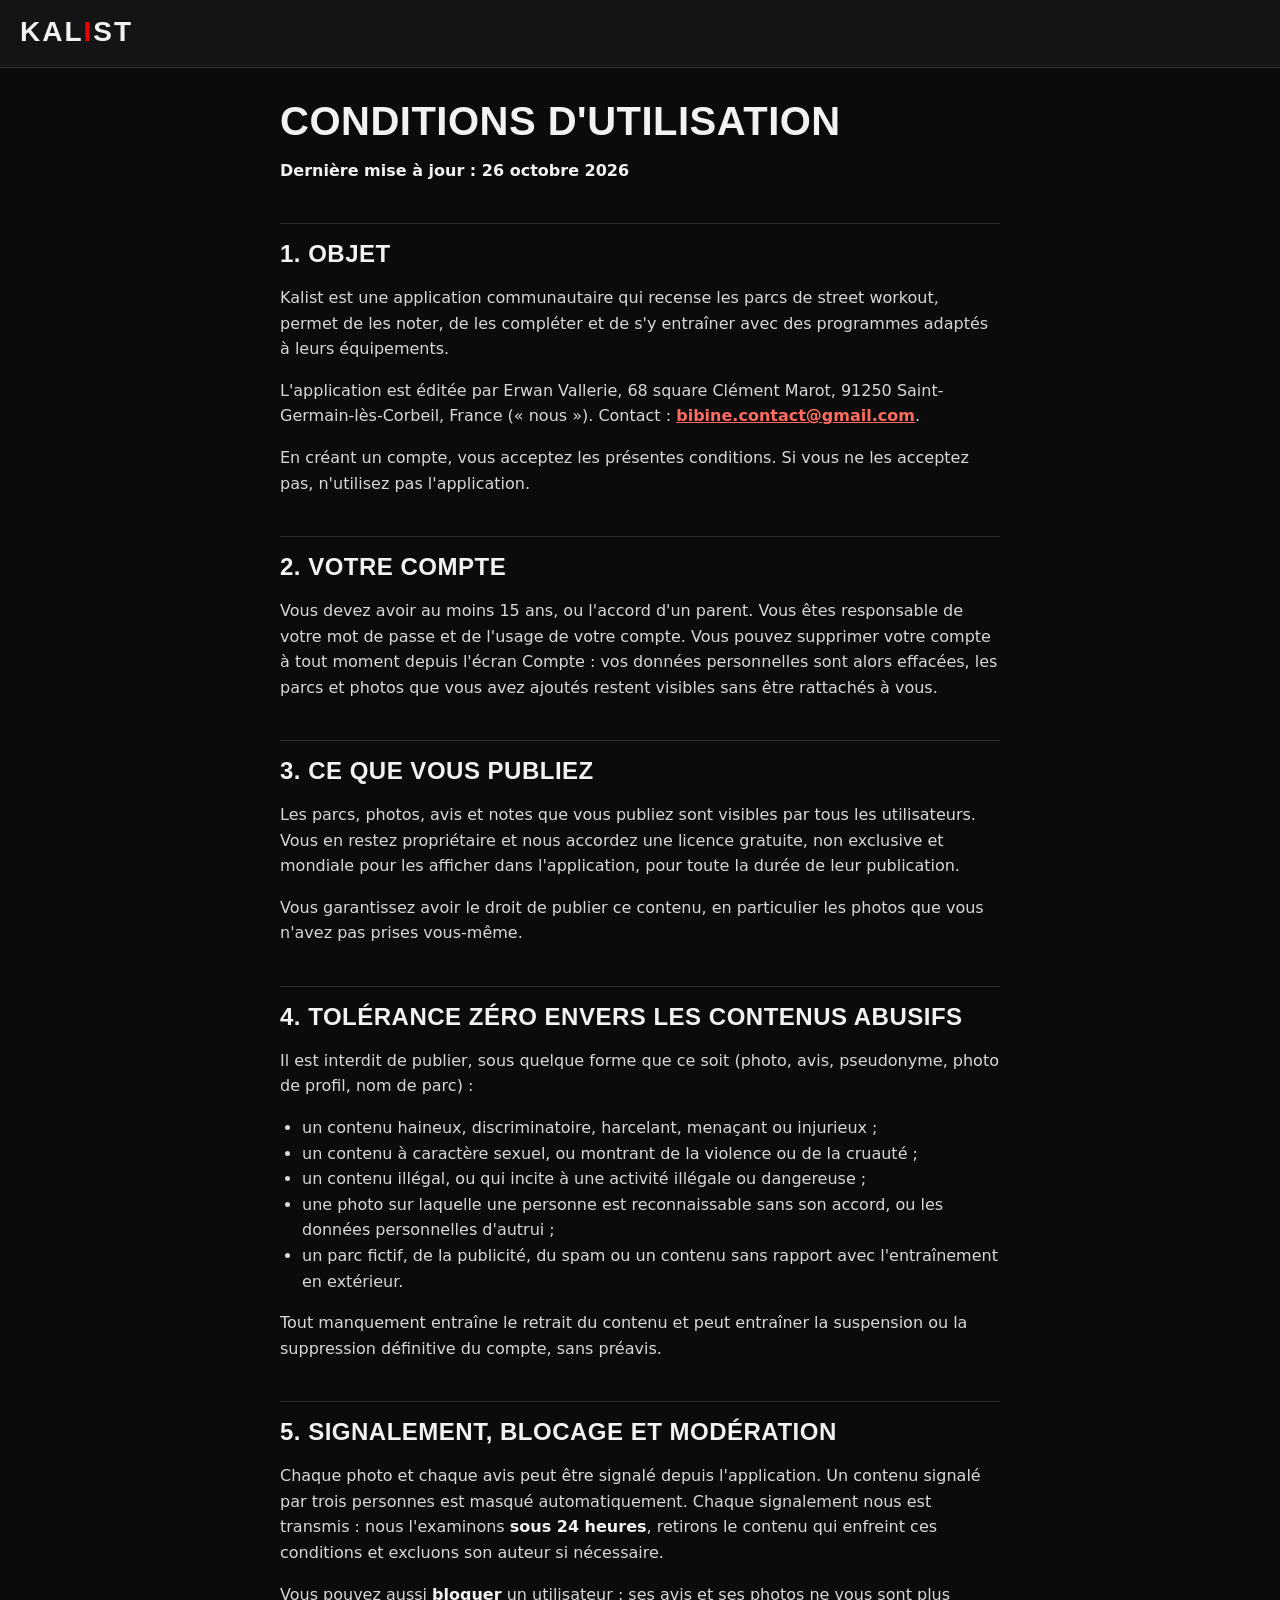
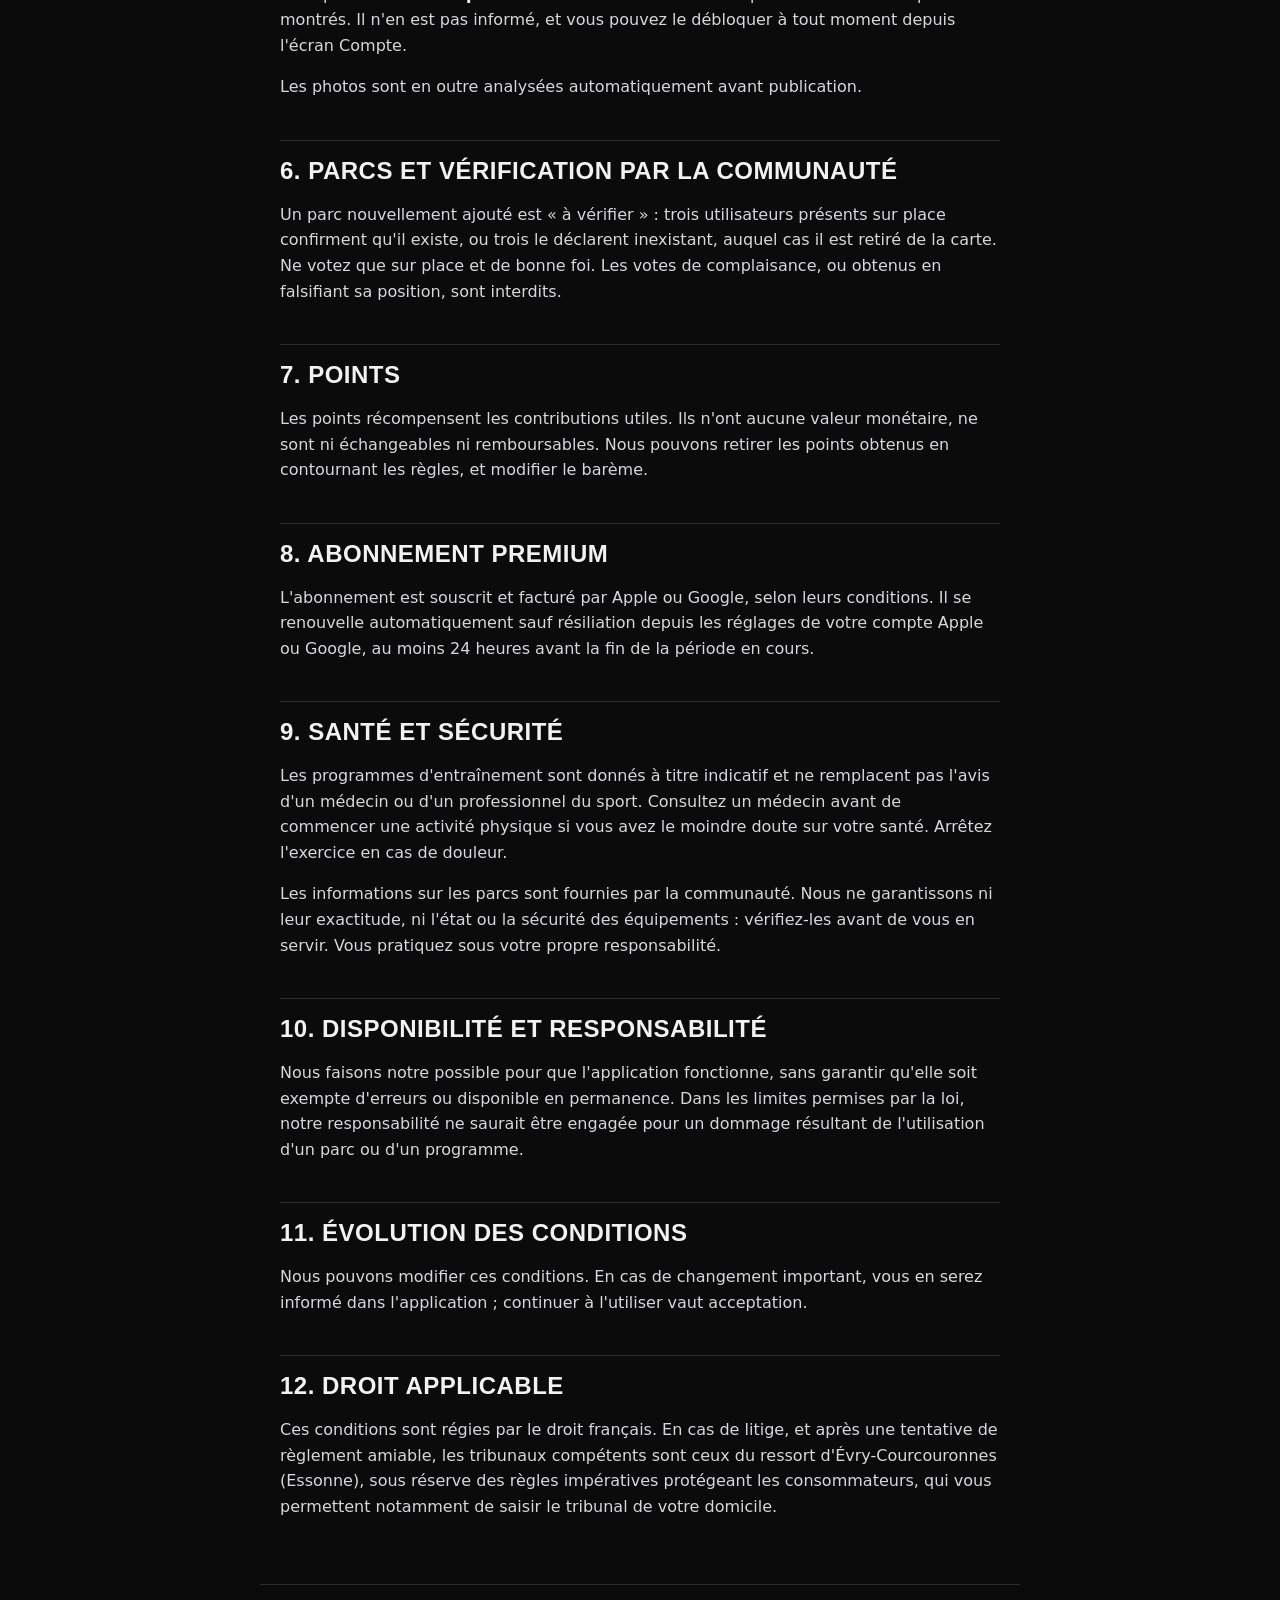
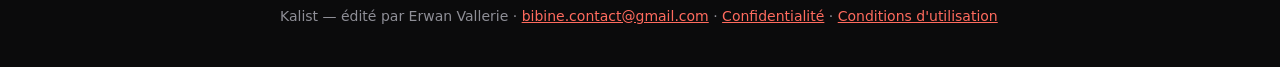
==== conditions.html @ f0f179ee "Pages legales de Kalist" ====
<!doctype html>
<html lang="fr">
<head>
<meta charset="utf-8">
<meta name="viewport" content="width=device-width, initial-scale=1">
<title>Conditions d'utilisation — Kalist</title>
<link rel="stylesheet" href="style.css">
</head>
<body>
<header class="entete"><a class="marque" href="index.html">KAL<span>I</span>ST</a></header>
<main>
<h1>Conditions d'utilisation</h1>
<p><strong>Dernière mise à jour : 26 octobre 2026</strong></p>
<h2>1. Objet</h2>
<p>Kalist est une application communautaire qui recense les parcs de street workout, permet de les noter, de les compléter et de s'y entraîner avec des programmes adaptés à leurs équipements.</p>
<p>L'application est éditée par Erwan Vallerie, 68 square Clément Marot, 91250 Saint-Germain-lès-Corbeil, France (« nous »). Contact : <strong><a href="mailto:bibine.contact@gmail.com">bibine.contact@gmail.com</a></strong>.</p>
<p>En créant un compte, vous acceptez les présentes conditions. Si vous ne les acceptez pas, n'utilisez pas l'application.</p>
<h2>2. Votre compte</h2>
<p>Vous devez avoir au moins 15 ans, ou l'accord d'un parent. Vous êtes responsable de votre mot de passe et de l'usage de votre compte. Vous pouvez supprimer votre compte à tout moment depuis l'écran Compte : vos données personnelles sont alors effacées, les parcs et photos que vous avez ajoutés restent visibles sans être rattachés à vous.</p>
<h2>3. Ce que vous publiez</h2>
<p>Les parcs, photos, avis et notes que vous publiez sont visibles par tous les utilisateurs. Vous en restez propriétaire et nous accordez une licence gratuite, non exclusive et mondiale pour les afficher dans l'application, pour toute la durée de leur publication.</p>
<p>Vous garantissez avoir le droit de publier ce contenu, en particulier les photos que vous n'avez pas prises vous-même.</p>
<h2>4. Tolérance zéro envers les contenus abusifs</h2>
<p>Il est interdit de publier, sous quelque forme que ce soit (photo, avis, pseudonyme, photo de profil, nom de parc) :</p>
<ul><li>un contenu haineux, discriminatoire, harcelant, menaçant ou injurieux ;</li><li>un contenu à caractère sexuel, ou montrant de la violence ou de la cruauté ;</li><li>un contenu illégal, ou qui incite à une activité illégale ou dangereuse ;</li><li>une photo sur laquelle une personne est reconnaissable sans son accord, ou les données personnelles d'autrui ;</li><li>un parc fictif, de la publicité, du spam ou un contenu sans rapport avec l'entraînement en extérieur.</li></ul>
<p>Tout manquement entraîne le retrait du contenu et peut entraîner la suspension ou la suppression définitive du compte, sans préavis.</p>
<h2>5. Signalement, blocage et modération</h2>
<p>Chaque photo et chaque avis peut être signalé depuis l'application. Un contenu signalé par trois personnes est masqué automatiquement. Chaque signalement nous est transmis : nous l'examinons <strong>sous 24 heures</strong>, retirons le contenu qui enfreint ces conditions et excluons son auteur si nécessaire.</p>
<p>Vous pouvez aussi <strong>bloquer</strong> un utilisateur : ses avis et ses photos ne vous sont plus montrés. Il n'en est pas informé, et vous pouvez le débloquer à tout moment depuis l'écran Compte.</p>
<p>Les photos sont en outre analysées automatiquement avant publication.</p>
<h2>6. Parcs et vérification par la communauté</h2>
<p>Un parc nouvellement ajouté est « à vérifier » : trois utilisateurs présents sur place confirment qu'il existe, ou trois le déclarent inexistant, auquel cas il est retiré de la carte. Ne votez que sur place et de bonne foi. Les votes de complaisance, ou obtenus en falsifiant sa position, sont interdits.</p>
<h2>7. Points</h2>
<p>Les points récompensent les contributions utiles. Ils n'ont aucune valeur monétaire, ne sont ni échangeables ni remboursables. Nous pouvons retirer les points obtenus en contournant les règles, et modifier le barème.</p>
<h2>8. Abonnement Premium</h2>
<p>L'abonnement est souscrit et facturé par Apple ou Google, selon leurs conditions. Il se renouvelle automatiquement sauf résiliation depuis les réglages de votre compte Apple ou Google, au moins 24 heures avant la fin de la période en cours.</p>
<h2>9. Santé et sécurité</h2>
<p>Les programmes d'entraînement sont donnés à titre indicatif et ne remplacent pas l'avis d'un médecin ou d'un professionnel du sport. Consultez un médecin avant de commencer une activité physique si vous avez le moindre doute sur votre santé. Arrêtez l'exercice en cas de douleur.</p>
<p>Les informations sur les parcs sont fournies par la communauté. Nous ne garantissons ni leur exactitude, ni l'état ou la sécurité des équipements : vérifiez-les avant de vous en servir. Vous pratiquez sous votre propre responsabilité.</p>
<h2>10. Disponibilité et responsabilité</h2>
<p>Nous faisons notre possible pour que l'application fonctionne, sans garantir qu'elle soit exempte d'erreurs ou disponible en permanence. Dans les limites permises par la loi, notre responsabilité ne saurait être engagée pour un dommage résultant de l'utilisation d'un parc ou d'un programme.</p>
<h2>11. Évolution des conditions</h2>
<p>Nous pouvons modifier ces conditions. En cas de changement important, vous en serez informé dans l'application ; continuer à l'utiliser vaut acceptation.</p>
<h2>12. Droit applicable</h2>
<p>Ces conditions sont régies par le droit français. En cas de litige, et après une tentative de règlement amiable, les tribunaux compétents sont ceux du ressort d'Évry-Courcouronnes (Essonne), sous réserve des règles impératives protégeant les consommateurs, qui vous permettent notamment de saisir le tribunal de votre domicile.</p>
</main>
<footer>Kalist — édité par Erwan Vallerie · <a href="mailto:bibine.contact@gmail.com">bibine.contact@gmail.com</a> · <a href="confidentialite.html">Confidentialité</a> · <a href="conditions.html">Conditions d'utilisation</a></footer>
</body>
</html>
---- style.css ----
/* Pages légales de Kalist, aux couleurs de l'application */
:root { --fond: #0B0B0C; --surface: #141416; --ligne: #2C2C31; --texte: #F2F2F3; --gris: #8E8E96; --rouge: #E10600; --lien: #FF6B5E; }
* { box-sizing: border-box; }
body { margin: 0; background: var(--fond); color: var(--texte); font: 16px/1.6 system-ui, -apple-system, "Segoe UI", Roboto, sans-serif; }
.entete { padding: 18px max(20px, env(safe-area-inset-left)); border-bottom: 1px solid var(--ligne); background: var(--surface); }
.marque { font: 900 28px/1 Impact, "Arial Narrow", sans-serif; letter-spacing: 2px; color: var(--texte); text-decoration: none; }
.marque span { color: var(--rouge); }
main { max-width: 760px; margin: 0 auto; padding: 32px 20px 48px; }
h1 { font: 900 40px/1.05 Impact, "Arial Narrow", sans-serif; text-transform: uppercase; letter-spacing: .5px; margin: 0 0 16px; }
h2 { font: 800 24px/1.2 Impact, "Arial Narrow", sans-serif; text-transform: uppercase; letter-spacing: .5px; margin: 40px 0 10px; padding-top: 16px; border-top: 1px solid var(--ligne); }
h3 { font-size: 17px; margin: 24px 0 6px; }
p, li { color: #D8D8DC; }
strong { color: var(--texte); }
a { color: var(--lien); }
code { background: var(--surface); border: 1px solid var(--ligne); padding: 1px 5px; border-radius: 2px; font-size: 14px; }
ul { padding-left: 22px; }
.tableau { overflow-x: auto; margin: 12px 0; }
table { border-collapse: collapse; width: 100%; font-size: 14px; }
main, footer { overflow-wrap: break-word; }
th, td { text-align: left; padding: 10px 8px; border-bottom: 1px solid var(--ligne); vertical-align: top; }
th { color: var(--gris); font-size: 12px; text-transform: uppercase; letter-spacing: 1px; }
footer { max-width: 760px; margin: 0 auto; padding: 20px 20px 40px; border-top: 1px solid var(--ligne); color: var(--gris); font-size: 14px; }
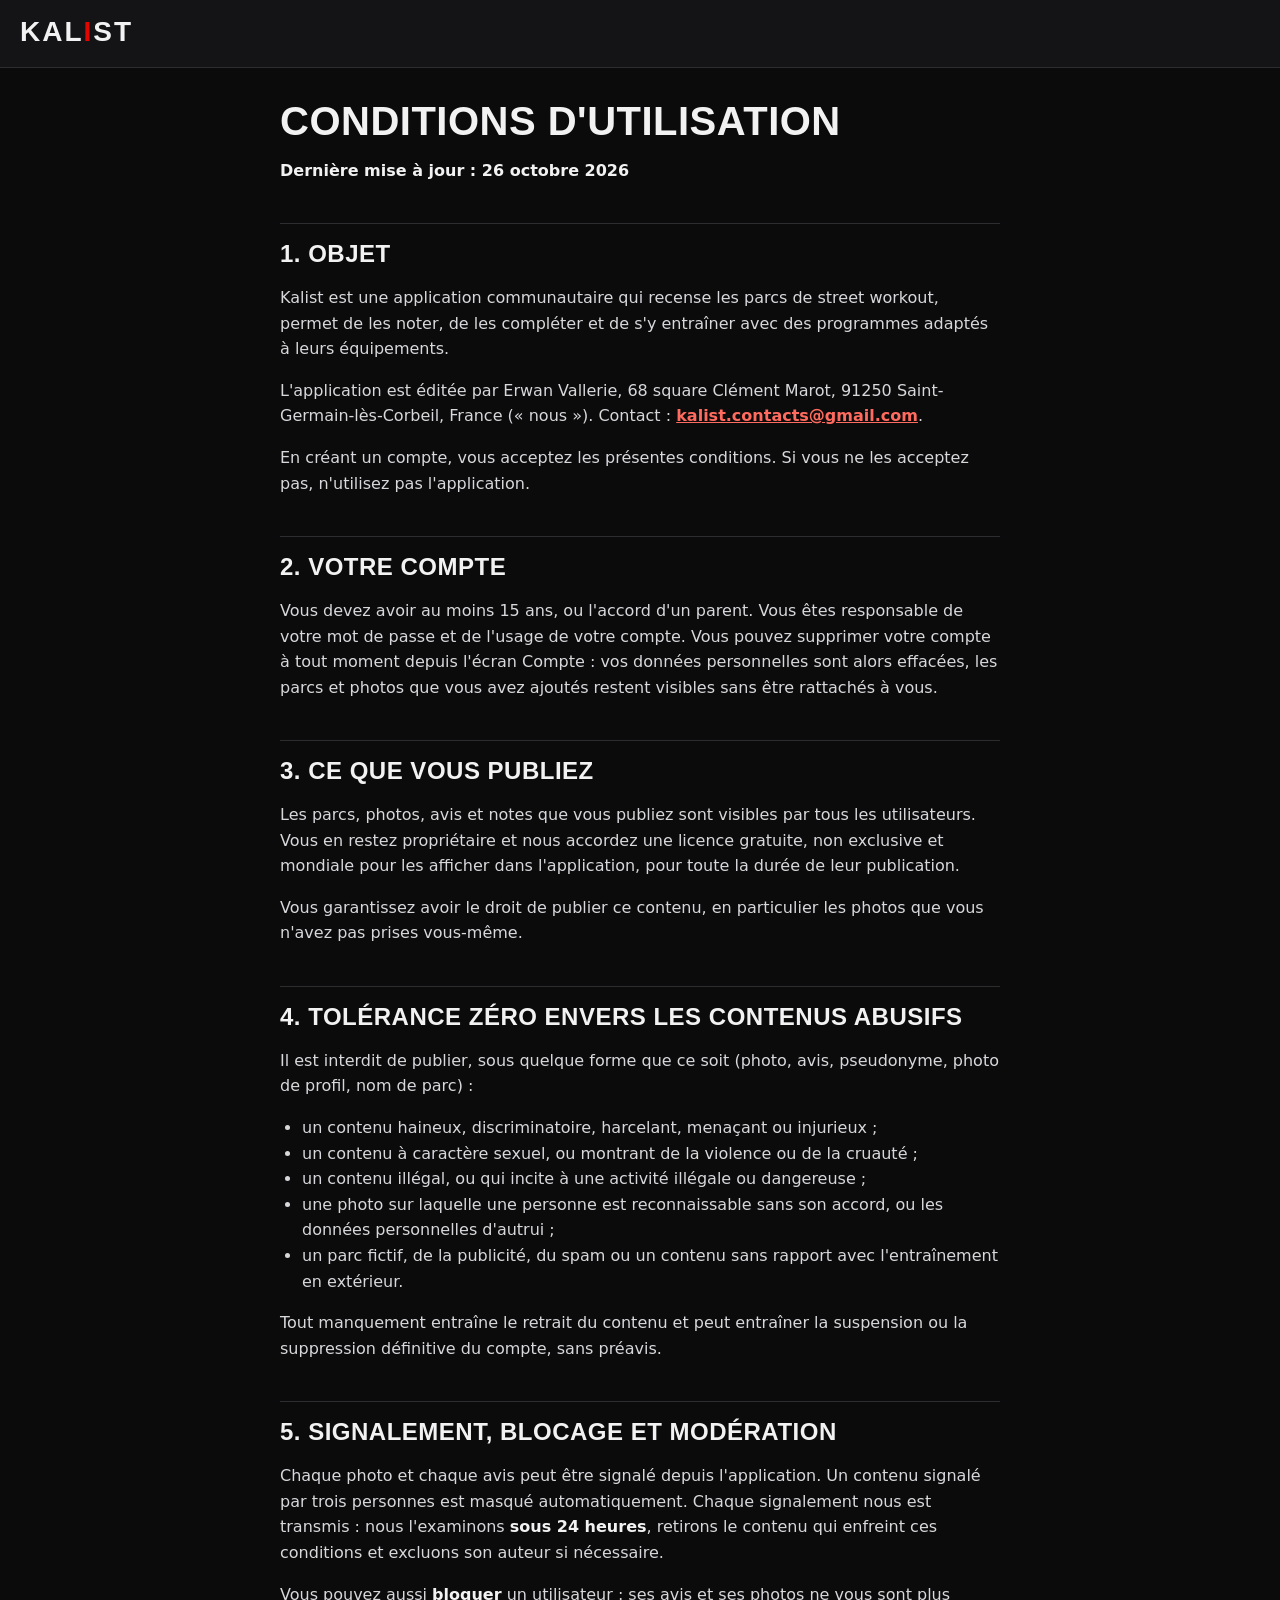
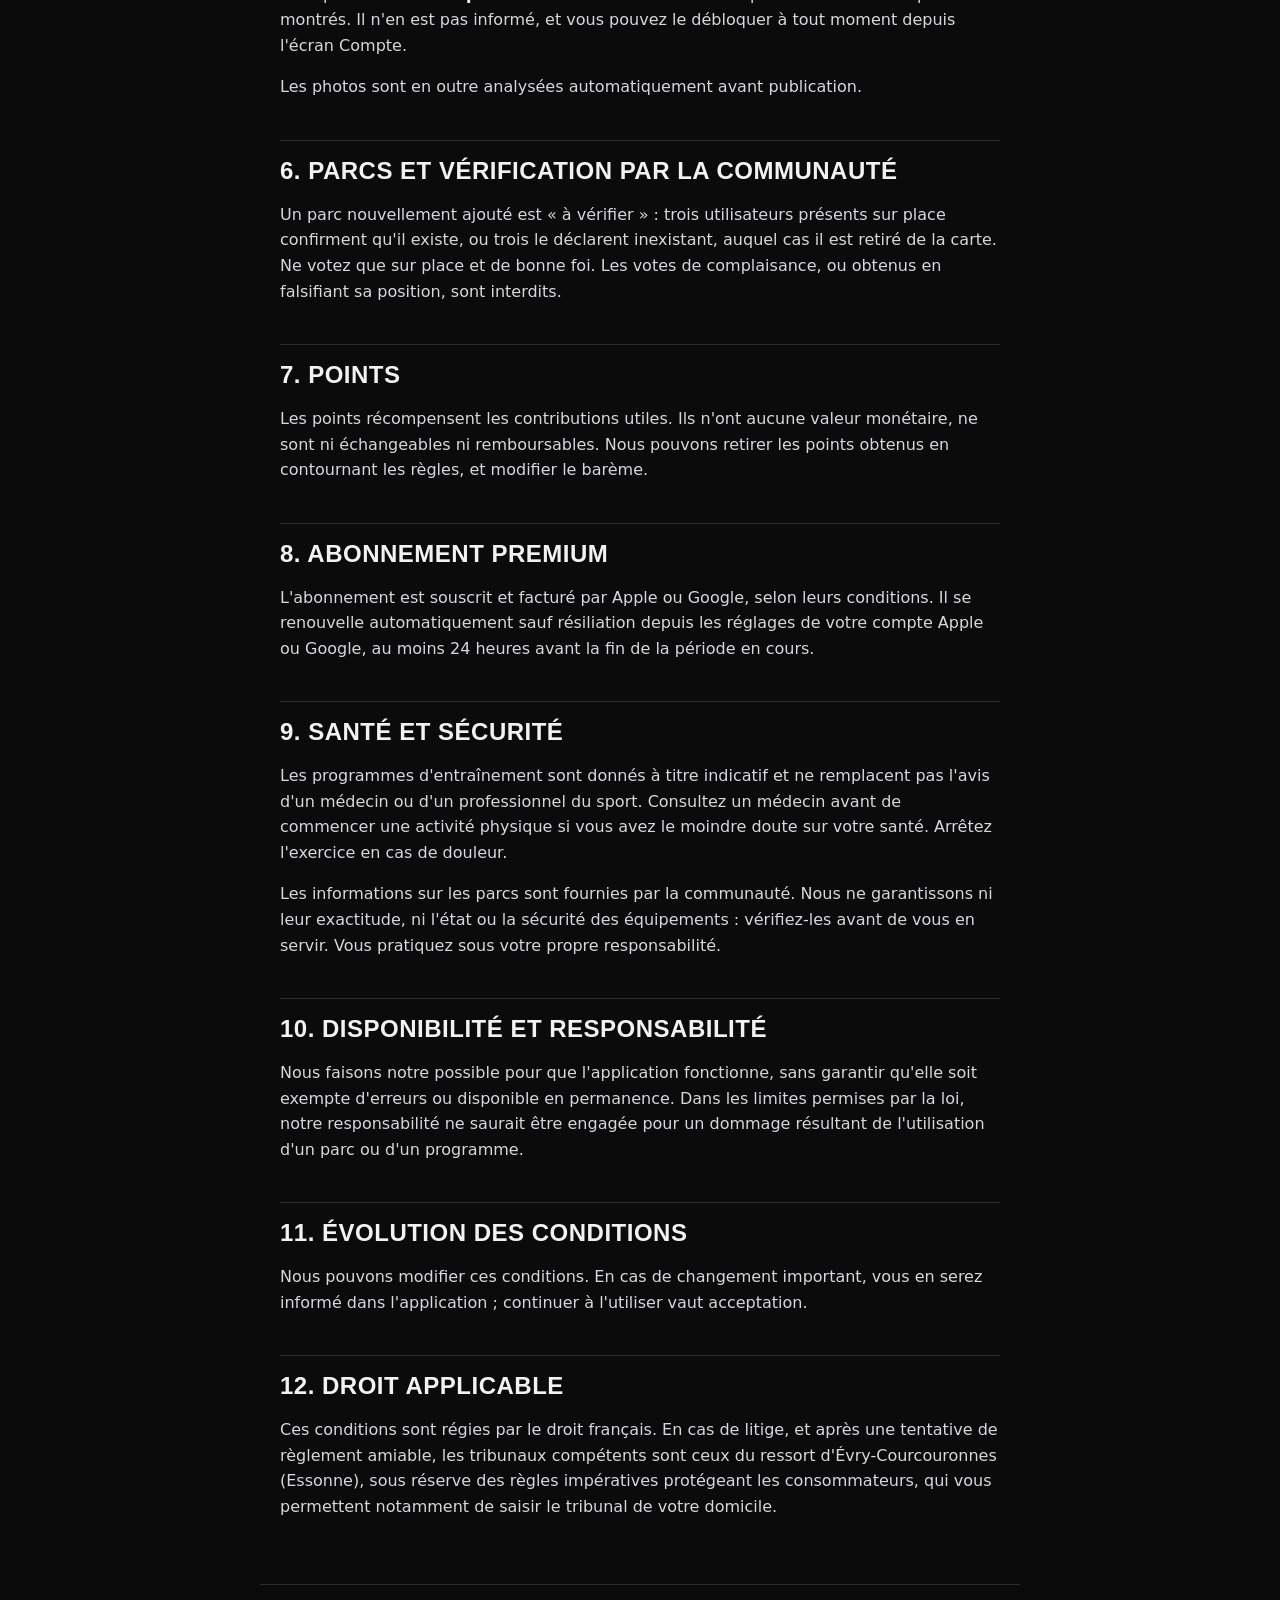
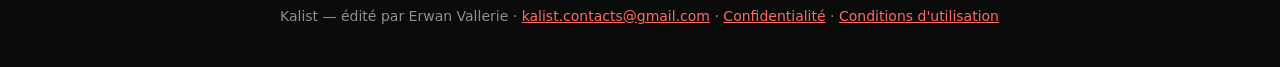
==== commit 981430fd: "Remplace l'adresse de contact par kalist.contacts@gmail.com" ====
--- a/conditions.html
+++ b/conditions.html
@@ -13,7 +13,7 @@
 <p><strong>Dernière mise à jour : 26 octobre 2026</strong></p>
 <h2>1. Objet</h2>
 <p>Kalist est une application communautaire qui recense les parcs de street workout, permet de les noter, de les compléter et de s'y entraîner avec des programmes adaptés à leurs équipements.</p>
-<p>L'application est éditée par Erwan Vallerie, 68 square Clément Marot, 91250 Saint-Germain-lès-Corbeil, France (« nous »). Contact : <strong><a href="mailto:bibine.contact@gmail.com">bibine.contact@gmail.com</a></strong>.</p>
+<p>L'application est éditée par Erwan Vallerie, 68 square Clément Marot, 91250 Saint-Germain-lès-Corbeil, France (« nous »). Contact : <strong><a href="mailto:kalist.contacts@gmail.com">kalist.contacts@gmail.com</a></strong>.</p>
 <p>En créant un compte, vous acceptez les présentes conditions. Si vous ne les acceptez pas, n'utilisez pas l'application.</p>
 <h2>2. Votre compte</h2>
 <p>Vous devez avoir au moins 15 ans, ou l'accord d'un parent. Vous êtes responsable de votre mot de passe et de l'usage de votre compte. Vous pouvez supprimer votre compte à tout moment depuis l'écran Compte : vos données personnelles sont alors effacées, les parcs et photos que vous avez ajoutés restent visibles sans être rattachés à vous.</p>
@@ -44,6 +44,6 @@
 <h2>12. Droit applicable</h2>
 <p>Ces conditions sont régies par le droit français. En cas de litige, et après une tentative de règlement amiable, les tribunaux compétents sont ceux du ressort d'Évry-Courcouronnes (Essonne), sous réserve des règles impératives protégeant les consommateurs, qui vous permettent notamment de saisir le tribunal de votre domicile.</p>
 </main>
-<footer>Kalist — édité par Erwan Vallerie · <a href="mailto:bibine.contact@gmail.com">bibine.contact@gmail.com</a> · <a href="confidentialite.html">Confidentialité</a> · <a href="conditions.html">Conditions d'utilisation</a></footer>
+<footer>Kalist — édité par Erwan Vallerie · <a href="mailto:kalist.contacts@gmail.com">kalist.contacts@gmail.com</a> · <a href="confidentialite.html">Confidentialité</a> · <a href="conditions.html">Conditions d'utilisation</a></footer>
 </body>
 </html>
